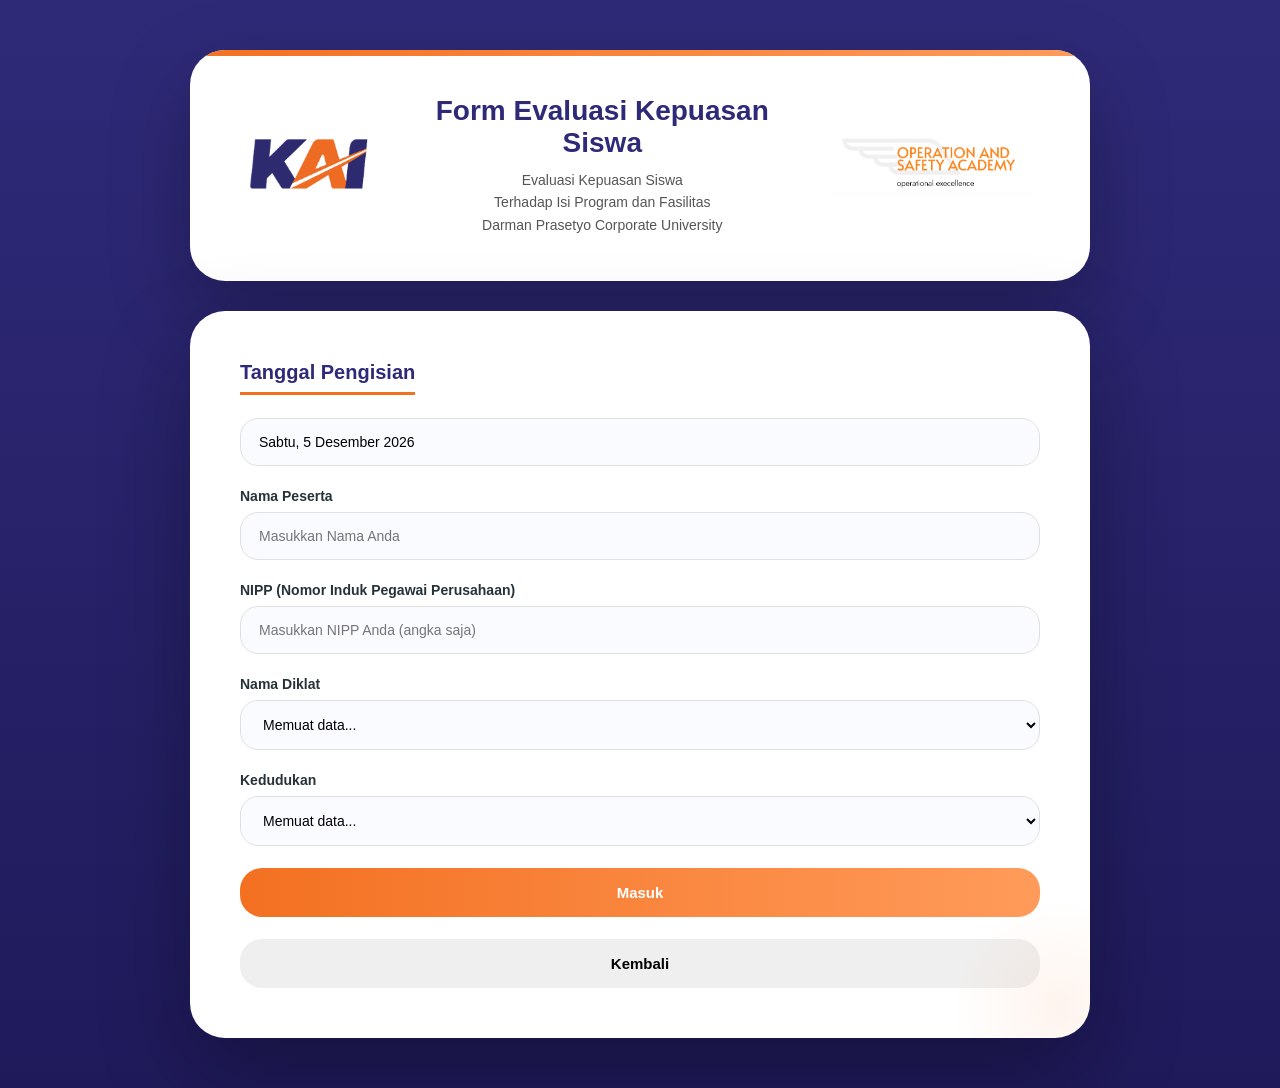
==== form1.html @ d9e7c731 "Add BIMSUH EVALUATION WEB FORM" ====
<!DOCTYPE html>
<html>
  <head>
    <title>Form Evaluasi Kepuasan Siswa</title>
    <meta name="viewport" content="width=device-width, initial-scale=1.0" />
    <link href="https://fonts.googleapis.com/css2?family=Inter:wght@400;500;600;700&display=swap" rel="stylesheet" />
    <link rel="stylesheet" href="assets/css/style.css" />
  </head>
  <body>
    <!-- ================= HEADER ================= -->
    <div class="header-wrapper">
      <div class="header-inner">
        <div class="logo-left">
          <img src="assets/images/kai.png" alt="Logo KAI">
        </div>

        <div class="header-center">
          <h1>Form Evaluasi Kepuasan Siswa</h1>
          <p>
            Evaluasi Kepuasan Siswa<br>
            Terhadap Isi Program dan Fasilitas<br>
            Darman Prasetyo Corporate University
          </p>
        </div>

        <div class="logo-right">
          <img src="assets/images/operation.png" alt="Operation Safety Academy">
        </div>
      </div>
    </div>

    <!-- ================= HALAMAN LOGIN ================= -->
    <div class="container" id="loginPage">
      <div class="section">
        <div class="section-title">Tanggal Pengisian</div>
        <input type="text" id="tanggalLogin" readonly class="tanggal-box" />
      </div>

      <label>Nama Peserta</label>
      <input type="text" id="namaPeserta" placeholder="Masukkan Nama Anda" />

      <label>NIPP (Nomor Induk Pegawai Perusahaan)</label>
      <input type="text" id="NIPPPeserta" placeholder="Masukkan NIPP Anda (angka saja)" inputmode="numeric" pattern="[0-9]*" />

      <div id="nippError" style="color:red; font-size:13px; margin-top:5px;"></div>

      <label>Nama Diklat</label>
      <select id="diklatSelect">
      <option value="">Memuat data...</option>
    </select>

    <label>Kedudukan</label>
    <select id="kedudukanSelect">
      <option value="">Memuat data...</option>
    </select>

      <button onclick="login()">Masuk</button>
      <button onclick="window.location.href='index.html'">Kembali</button>
    </div>
    <!-- ===== END LOGIN ===== -->

    <!-- ================= HALAMAN FORM ================= -->
    <div class="container hidden" id="formPage">

      <div class="section">
        <div class="section-title">Identitas</div>
        <p><strong>Peserta:</strong> <span id="pesertaNama"></span></p>
        <p><strong>NIPP:</strong> <span id="pesertaNIPP"></span></p>
      </div>

      <form id="evaluasiForm">

        <input type="hidden" name="Nama" id="namaHidden" />
        <input type="hidden" name="Tanggal" id="tanggalHidden" />
        <input type="hidden" name="NIPP" id="nippHidden" />
        <input type="hidden" name="Diklat" id="diklatHidden" />
        <input type="hidden" name="Kedudukan" id="kedudukanHidden" />
        <input type="hidden" name="form_type" value="FASILITAS">

        <!-- ================= KEPUASAN ================= -->
        <div class="form-card">
      <div class="section-header">Kepuasan Terhadap Isi Program</div>

      <!-- Pertanyaan 1 -->
      <div class="scale-container">
        <div class="scale-label">
          Kepuasan isi program terhadap sasaran <span style="color:red">*</span>
        </div>

        <div class="scale-options">
          <span>Sangat Tidak Puas</span>

          <div class="numbers">
            <label><input type="radio" name="kepuasan_sasaran" value="1" required> 1</label>
            <label><input type="radio" name="kepuasan_sasaran" value="2"> 2</label>
            <label><input type="radio" name="kepuasan_sasaran" value="3"> 3</label>
            <label><input type="radio" name="kepuasan_sasaran" value="4"> 4</label>
          </div>

          <span>Sangat Puas</span>
        </div>
      </div>

      <!-- Pertanyaan 2 -->
      <div class="scale-container">
        <div class="scale-label">
          Isi program pelatihan tersusun secara sistematis <span style="color:red">*</span>
        </div>

        <div class="scale-options">
          <span>Sangat Tidak Puas</span>

          <div class="numbers">
            <label><input type="radio" name="program_sistematis" value="1" required> 1</label>
            <label><input type="radio" name="program_sistematis" value="2"> 2</label>
            <label><input type="radio" name="program_sistematis" value="3"> 3</label>
            <label><input type="radio" name="program_sistematis" value="4"> 4</label>
          </div>

          <span>Sangat Puas</span>
        </div>
      </div>

      <div class="scale-container">
        <div class="scale-label">
          Durasi Pelatihan <span style="color:red">*</span>
        </div>

        <div class="scale-options">
          <span>Sangat Tidak Puas</span>

          <div class="numbers">
            <label><input type="radio" name="durasi_pelatihan" value="1" required> 1</label>
            <label><input type="radio" name="durasi_pelatihan" value="2"> 2</label>
            <label><input type="radio" name="durasi_pelatihan" value="3"> 3</label>
            <label><input type="radio" name="durasi_pelatihan" value="4"> 4</label>
          </div>

          <span>Sangat Puas</span>
        </div>
      </div>

      <div class="scale-container">
        <div class="scale-label">
          Kesesuaian Penggunaan Metode Pengajaran (teori, praktek, diskusi, dll) <span style="color:red">*</span>
        </div>

        <div class="scale-options">
          <span>Sangat Tidak Puas</span>

          <div class="numbers">
            <label><input type="radio" name="metode_pengajaran" value="1" required> 1</label>
            <label><input type="radio" name="metode_pengajaran" value="2"> 2</label>
            <label><input type="radio" name="metode_pengajaran" value="3"> 3</label>
            <label><input type="radio" name="metode_pengajaran" value="4"> 4</label>
          </div>

          <span>Sangat Puas</span>
        </div>
      </div>

      <div class="scale-container">
        <div class="scale-label">
          Penambahan Keterampilan/pengetahuan dari program pelatihan yang diajarkan (teori, praktek, diskusi, dll) <span style="color:red">*</span>
        </div>

        <div class="scale-options">
          <span>Sangat Tidak Puas</span>

          <div class="numbers">
            <label><input type="radio" name="penambah_keterampilan" value="1" required> 1</label>
            <label><input type="radio" name="penambah_keterampilan" value="2"> 2</label>
            <label><input type="radio" name="penambah_keterampilan" value="3"> 3</label>
            <label><input type="radio" name="penambah_keterampilan" value="4"> 4</label>
          </div>

          <span>Sangat Puas</span>
        </div>
      </div>

      <div class="form-card">
      <div class="section-header">Kepuasan Terhadap Pelayanan Staff Penyelenggara & Fasilitas</div>

      <!-- Pertanyaan 1 -->
      <div class="scale-container">
        <div class="scale-label">
          Pelayanan Staff Penyelenggara <span style="color:red">*</span>
        </div>

        <div class="scale-options">
          <span>Sangat Tidak Puas</span>

          <div class="numbers">
            <label><input type="radio" name="pelayanan_staff" value="1" required> 1</label>
            <label><input type="radio" name="pelayanan_staff" value="2"> 2</label>
            <label><input type="radio" name="pelayanan_staff" value="3"> 3</label>
            <label><input type="radio" name="pelayanan_staff" value="4"> 4</label>
          </div>

          <span>Sangat Puas</span>
        </div>
      </div>

      <!-- Pertanyaan 1 -->
      <div class="scale-container">
        <div class="scale-label">
          Fasilitas Pelatihan (ruang kelas, perpusatakaan, media pelatihan) <span style="color:red">*</span>
        </div>

        <div class="scale-options">
          <span>Sangat Tidak Puas</span>

          <div class="numbers">
            <label><input type="radio" name="fasilitas_pelatihan" value="1" required> 1</label>
            <label><input type="radio" name="fasilitas_pelatihan" value="2"> 2</label>
            <label><input type="radio" name="fasilitas_pelatihan" value="3"> 3</label>
            <label><input type="radio" name="fasilitas_pelatihan" value="4"> 4</label>
          </div>

          <span>Sangat Puas</span>
        </div>
      </div>

      <!-- Pertanyaan 1 -->
      <div class="scale-container">
        <div class="scale-label">
          Fasilitas Kamar (ruang kamar, meja/kursi belajar) <span style="color:red">*</span>
        </div>

        <div class="scale-options">
          <span>Sangat Tidak Puas</span>

          <div class="numbers">
            <label><input type="radio" name="fasilitas_kamar" value="1" required> 1</label>
            <label><input type="radio" name="fasilitas_kamar" value="2"> 2</label>
            <label><input type="radio" name="fasilitas_kamar" value="3"> 3</label>
            <label><input type="radio" name="fasilitas_kamar" value="4"> 4</label>
          </div>

          <span>Sangat Puas</span>
        </div>
      </div>

    <!-- Pertanyaan 1 -->
      <div class="scale-container">
        <div class="scale-label">
          Fasilitas Kamar Mandi/WC <span style="color:red">*</span>
        </div>

        <div class="scale-options">
          <span>Sangat Tidak Puas</span>

          <div class="numbers">
            <label><input type="radio" name="fasilitas_wc" value="1" required> 1</label>
            <label><input type="radio" name="fasilitas_wc" value="2"> 2</label>
            <label><input type="radio" name="fasilitas_wc" value="3"> 3</label>
            <label><input type="radio" name="fasilitas_wc" value="4"> 4</label>
          </div>

          <span>Sangat Puas</span>
        </div>
      </div>

    <!-- Pertanyaan 1 -->
      <div class="scale-container">
        <div class="scale-label">
          Makanan (variasi menu, jumlah/volume makanan, dll) <span style="color:red">*</span>
        </div>

        <div class="scale-options">
          <span>Sangat Tidak Puas</span>

          <div class="numbers">
            <label><input type="radio" name="kepuasan_makan" value="1" required> 1</label>
            <label><input type="radio" name="kepuasan_makan" value="2"> 2</label>
            <label><input type="radio" name="kepuasan_makan" value="3"> 3</label>
            <label><input type="radio" name="kepuasan_makan" value="4"> 4</label>
          </div>

          <span>Sangat Puas</span>
        </div>
      </div>
    </div>

    <div class="form-card">
      <div class="section-header">
        Kritik dan Saran Terhadap Isi Program
      </div>

      <textarea name="kritik_isi_program" rows="4"
      placeholder="Jawaban Anda"></textarea>
    </div>

    <!-- ========================= -->
    <!-- KRITIK FASILITAS -->
    <!-- ========================= -->

    <div class="form-card">
      <div class="section-header">
        Kritik dan Saran Terhadap Fasilitas & Program
      </div>

      <textarea name="kritik_fasilitas_program" rows="4"
      placeholder="Jawaban Anda"></textarea>
    </div>

    <div class="form-card">
      <div class="section-header">
        Apa yang Anda Dapat Setelah Mengikuti Diklat Ini(terkait pengetahuan, keterampilan, dan sikap)
      </div>

      <textarea name="dapat_apa" rows="4"
      placeholder="Jawaban Anda"></textarea>
    </div>

    <div class="form-card">
      <div class="section-header">
        Adakah Perbedaan Antara Sebelum dan Setelah Mengikuti Diklat?
      </div>

      <textarea name="perbedaan_sebelum_sesudah" rows="4"
      placeholder="Jawaban Anda"></textarea>
    </div>


        <button type="submit">Kirim Evaluasi</button>

      </form>

    </div>
    <!-- ===== END FORM PAGE ===== -->


    <!-- ================= SUCCESS OVERLAY ================= -->
    <div class="overlay" id="successOverlay">
      <div class="success-card">
        <div class="checkmark">✔</div>
        <h2>Evaluasi Berhasil Dikirim</h2>
        <p>Terima kasih atas partisipasi Anda.</p>
        <button onclick="kembaliKeAwal()">Isi Evaluasi Lagi</button>
      </div>
    </div>

    <!-- ======== SCRIPT ======== -->
    <script src="assets/js/script.js"></script>
  </body>
</html>
---- assets/css/style.css ----
:root {
--kai-blue: #2f2a78;
--kai-blue-dark: #1f1a5a;
--kai-orange: #f37021;
--kai-light: #f4f6ff;
--kai-text: #263238;
--radius: 22px;
}

/* RESET */
* {
box-sizing: border-box;
margin: 0;
padding: 0;
}

body {
font-family: "Segoe UI", Arial, sans-serif;
background: linear-gradient(180deg, var(--kai-blue) 0%, var(--kai-blue-dark) 100%);
min-height: 100vh;
display: flex;
flex-direction: column;
align-items: center;
padding: 50px 15px;
color: var(--kai-text);
}

/* ================= HEADER ================= */

.header-wrapper {
background: white;
border-radius: 35px;
padding: 45px 55px;
width: 100%;
max-width: 900px;
box-shadow: 0 30px 80px rgba(0, 0, 0, 0.25);
margin-bottom: 30px;
position: relative;
overflow: hidden;
}

/* aksen garis orange */
.header-wrapper::before {
content: "";
position: absolute;
top: 0;
left: 0;
height: 6px;
width: 100%;
background: linear-gradient(90deg, var(--kai-orange), #ff9b5a);
}

.header-inner {
display: flex;
align-items: center;
justify-content: space-between;
gap: 20px;
}

.logo-left img,
.logo-right img {
height: 60px;
}

.header-center {
text-align: center;
flex: 1;
}

.header-center h1 {
font-size: 28px;
font-weight: 700;
color: var(--kai-blue);
margin-bottom: 10px;
}

.header-center p {
font-size: 14px;
color: #555;
line-height: 1.6;
}

/* ================= CARD ================= */

.container {
width: 100%;
max-width: 900px;
background: white;
padding: 50px;
border-radius: 35px;
box-shadow: 0 35px 90px rgba(0, 0, 0, 0.3);
animation: fadeIn 0.4s ease;
position: relative;
overflow: hidden;
}

/* subtle watermark effect */
.container::after {
content: "";
position: absolute;
bottom: -80px;
right: -80px;
width: 220px;
height: 220px;
background: radial-gradient(circle, var(--kai-orange) 0%, transparent 70%);
opacity: 0.08;
}

@keyframes fadeIn {
from {
    opacity: 0;
    transform: translateY(15px);
}
to {
    opacity: 1;
    transform: translateY(0);
}
}

.hidden {
display: none;
}

.section-title {
font-size: 20px;
font-weight: 700;
color: var(--kai-blue);
margin-bottom: 15px;
padding-bottom: 8px;
border-bottom: 3px solid var(--kai-orange);
display: inline-block;
}

/* ================= INPUT ================= */

label {
font-weight: 600;
margin-top: 22px;
display: block;
font-size: 14px;
}

input[type="text"],
select,
textarea {
width: 100%;
margin-top: 8px;
padding: 15px 18px;
border-radius: 18px;
border: 1px solid #e0e0e0;
background: #fafbff;
font-size: 14px;
transition: 0.25s;
}

input:focus,
select:focus,
textarea:focus {
outline: none;
border: 1px solid var(--kai-blue);
background: white;
box-shadow: 0 0 0 4px rgba(47, 42, 120, 0.12);
}

/* ================= BUTTON ================= */

button {
width: 100%;
margin-top: 22px;
padding: 16px;
border: none;
border-radius: 22px;
font-size: 15px;
font-weight: 700;
cursor: pointer;
transition: 0.25s;
}

/* Tombol Login */
#loginPage button:first-of-type {
background: linear-gradient(90deg, var(--kai-orange), #ff9b5a);
color: white;
}

/* Tombol Submit */
button[type="submit"] {
background: linear-gradient(90deg, var(--kai-blue), #4238a6);
color: white;
}

/* Logout */
.logout {
background: #1e1e1e;
color: white;
}

button:hover {
transform: translateY(-2px);
opacity: 0.9;
}

/* ================= SCALE ================= */

.scale-container {
margin-top: 28px;
padding: 25px;
background: var(--kai-light);
border-radius: 25px;
border-left: 6px solid var(--kai-orange);
transition: 0.3s;
}

.scale-container:hover {
box-shadow: 0 15px 40px rgba(0, 0, 0, 0.08);
transform: translateY(-3px);
}

.scale-label {
font-weight: 600;
margin-bottom: 18px;
font-size: 14px;
}

.scale-options {
display: flex;
align-items: center;
justify-content: space-between;
gap: 15px;
font-size: 13px;
}

.scale-options .numbers {
display: flex;
gap: 35px;
}

.scale-options input[type="radio"] {
width: 20px;
height: 20px;
accent-color: var(--kai-blue);
cursor: pointer;
}

/* ================= FORM CARD ================= */

.form-card {
background: var(--kai-light);
padding: 30px;
border-radius: 28px;
margin-top: 35px;
border-left: 6px solid var(--kai-blue);
}

.section-header {
font-weight: 700;
font-size: 16px;
color: var(--kai-blue);
margin-bottom: 18px;
}

/* ================= SUCCESS ================= */

.overlay {
position: fixed;
top: 0;
left: 0;
width: 100%;
height: 100%;
background: rgba(0, 0, 0, 0.65);
display: none;
align-items: center;
justify-content: center;
z-index: 9999;
}

.success-card {
background: white;
padding: 65px;
border-radius: 35px;
text-align: center;
box-shadow: 0 40px 100px rgba(0, 0, 0, 0.35);
max-width: 420px;
}

.checkmark {
width: 100px;
height: 100px;
border-radius: 50%;
background: var(--kai-orange);
display: flex;
align-items: center;
justify-content: center;
font-size: 45px;
color: white;
margin: auto;
}

.success-card h2 {
margin-top: 25px;
color: var(--kai-blue);
}

.success-card p {
margin: 15px 0 30px;
color: #555;
}

.success-card button {
background: var(--kai-blue);
color: white;
padding: 12px 28px;
border-radius: 20px;
}

button:disabled {
background: #9ca3af !important;
cursor: not-allowed;
opacity: 0.8;
transform: none !important;
box-shadow: none !important;
}
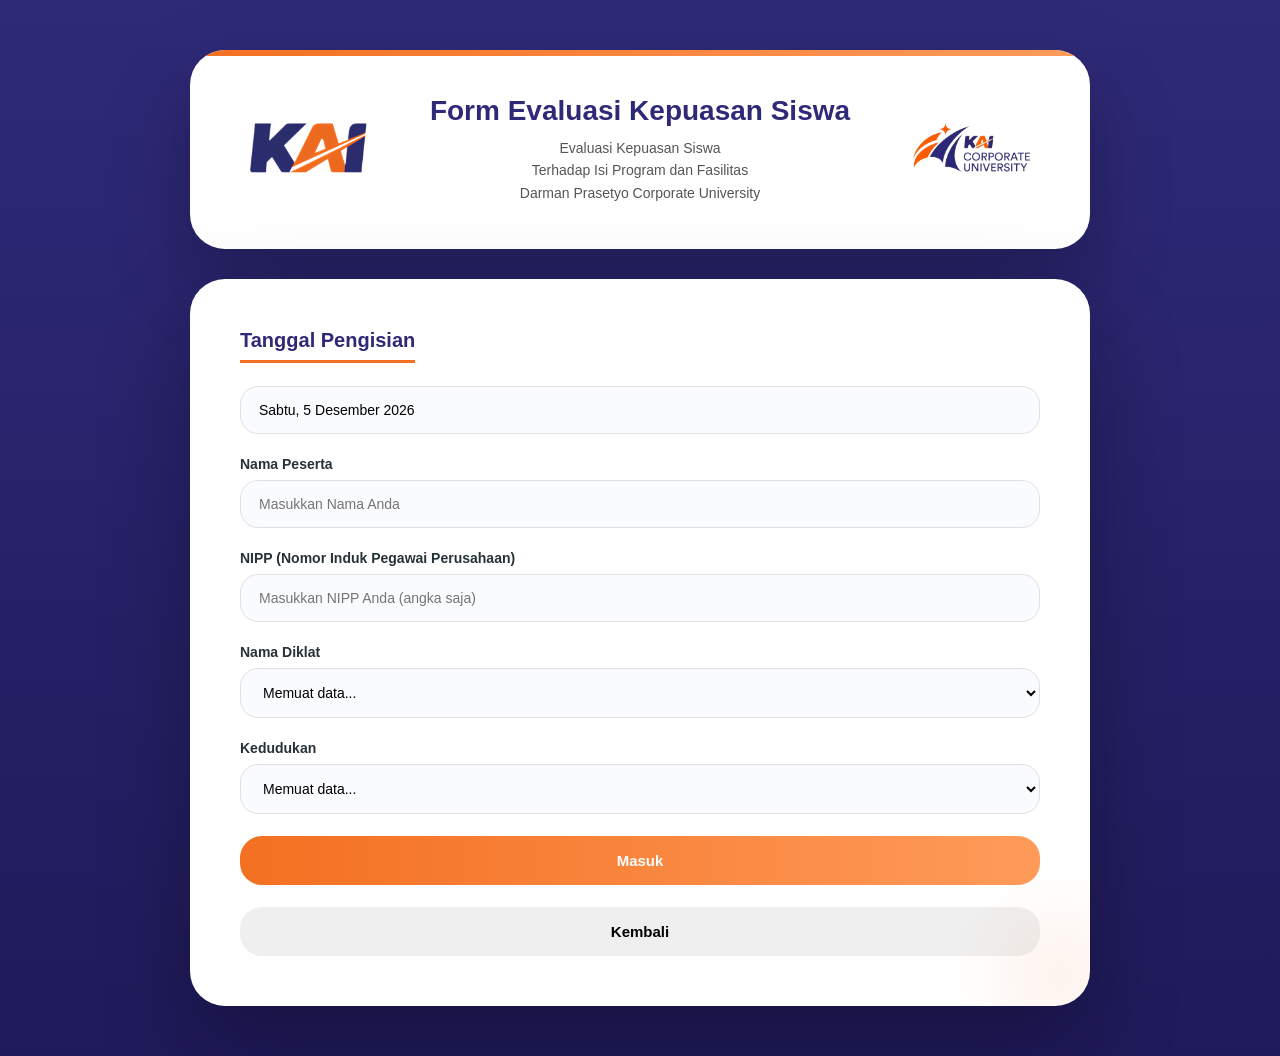
==== commit c47d59bc: "Edit Existing Images" ====
--- a/form1.html
+++ b/form1.html
@@ -7,7 +7,7 @@
     <link rel="stylesheet" href="assets/css/style.css" />
   </head>
   <body>
-    <!-- ================= HEADER ================= -->
+    <!-- HEADER -->
     <div class="header-wrapper">
       <div class="header-inner">
         <div class="logo-left">
@@ -24,12 +24,12 @@
         </div>
 
         <div class="logo-right">
-          <img src="assets/images/operation.png" alt="Operation Safety Academy">
-        </div>
-      </div>
-    </div>
-
-    <!-- ================= HALAMAN LOGIN ================= -->
+          <img src="assets/images/kaicorpu.png" alt="KAI Corporate University">
+        </div>
+      </div>
+    </div>
+
+    <!-- HALAMAN LOGIN -->
     <div class="container" id="loginPage">
       <div class="section">
         <div class="section-title">Tanggal Pengisian</div>
@@ -57,9 +57,9 @@
       <button onclick="login()">Masuk</button>
       <button onclick="window.location.href='index.html'">Kembali</button>
     </div>
-    <!-- ===== END LOGIN ===== -->
-
-    <!-- ================= HALAMAN FORM ================= -->
+    <!-- END LOGIN -->
+
+    <!-- HALAMAN FORM -->
     <div class="container hidden" id="formPage">
 
       <div class="section">
@@ -77,11 +77,10 @@
         <input type="hidden" name="Kedudukan" id="kedudukanHidden" />
         <input type="hidden" name="form_type" value="FASILITAS">
 
-        <!-- ================= KEPUASAN ================= -->
+        <!-- KEPUASAN -->
         <div class="form-card">
       <div class="section-header">Kepuasan Terhadap Isi Program</div>
 
-      <!-- Pertanyaan 1 -->
       <div class="scale-container">
         <div class="scale-label">
           Kepuasan isi program terhadap sasaran <span style="color:red">*</span>
@@ -101,7 +100,6 @@
         </div>
       </div>
 
-      <!-- Pertanyaan 2 -->
       <div class="scale-container">
         <div class="scale-label">
           Isi program pelatihan tersusun secara sistematis <span style="color:red">*</span>
@@ -201,7 +199,6 @@
         </div>
       </div>
 
-      <!-- Pertanyaan 1 -->
       <div class="scale-container">
         <div class="scale-label">
           Fasilitas Pelatihan (ruang kelas, perpusatakaan, media pelatihan) <span style="color:red">*</span>
@@ -221,7 +218,6 @@
         </div>
       </div>
 
-      <!-- Pertanyaan 1 -->
       <div class="scale-container">
         <div class="scale-label">
           Fasilitas Kamar (ruang kamar, meja/kursi belajar) <span style="color:red">*</span>
@@ -241,7 +237,6 @@
         </div>
       </div>
 
-    <!-- Pertanyaan 1 -->
       <div class="scale-container">
         <div class="scale-label">
           Fasilitas Kamar Mandi/WC <span style="color:red">*</span>
@@ -261,7 +256,6 @@
         </div>
       </div>
 
-    <!-- Pertanyaan 1 -->
       <div class="scale-container">
         <div class="scale-label">
           Makanan (variasi menu, jumlah/volume makanan, dll) <span style="color:red">*</span>
@@ -291,10 +285,7 @@
       placeholder="Jawaban Anda"></textarea>
     </div>
 
-    <!-- ========================= -->
     <!-- KRITIK FASILITAS -->
-    <!-- ========================= -->
-
     <div class="form-card">
       <div class="section-header">
         Kritik dan Saran Terhadap Fasilitas & Program
@@ -328,10 +319,10 @@
       </form>
 
     </div>
-    <!-- ===== END FORM PAGE ===== -->
-
-
-    <!-- ================= SUCCESS OVERLAY ================= -->
+    <!-- END FORM PAGE -->
+
+
+    <!-- SUCCESS OVERLAY -->
     <div class="overlay" id="successOverlay">
       <div class="success-card">
         <div class="checkmark">✔</div>
@@ -340,8 +331,6 @@
         <button onclick="kembaliKeAwal()">Isi Evaluasi Lagi</button>
       </div>
     </div>
-
-    <!-- ======== SCRIPT ======== -->
     <script src="assets/js/script.js"></script>
   </body>
 </html>
--- a/assets/css/style.css
+++ b/assets/css/style.css
@@ -25,7 +25,7 @@
 color: var(--kai-text);
 }
 
-/* ================= HEADER ================= */
+/* HEADER */
 
 .header-wrapper {
 background: white;
@@ -39,7 +39,6 @@
 overflow: hidden;
 }
 
-/* aksen garis orange */
 .header-wrapper::before {
 content: "";
 position: absolute;
@@ -80,7 +79,7 @@
 line-height: 1.6;
 }
 
-/* ================= CARD ================= */
+/* CARD */
 
 .container {
 width: 100%;
@@ -94,7 +93,6 @@
 overflow: hidden;
 }
 
-/* subtle watermark effect */
 .container::after {
 content: "";
 position: absolute;
@@ -131,7 +129,7 @@
 display: inline-block;
 }
 
-/* ================= INPUT ================= */
+/* INPUT */
 
 label {
 font-weight: 600;
@@ -162,7 +160,7 @@
 box-shadow: 0 0 0 4px rgba(47, 42, 120, 0.12);
 }
 
-/* ================= BUTTON ================= */
+/* BUTTON */
 
 button {
 width: 100%;
@@ -176,19 +174,16 @@
 transition: 0.25s;
 }
 
-/* Tombol Login */
 #loginPage button:first-of-type {
 background: linear-gradient(90deg, var(--kai-orange), #ff9b5a);
 color: white;
 }
 
-/* Tombol Submit */
 button[type="submit"] {
 background: linear-gradient(90deg, var(--kai-blue), #4238a6);
 color: white;
 }
 
-/* Logout */
 .logout {
 background: #1e1e1e;
 color: white;
@@ -199,7 +194,7 @@
 opacity: 0.9;
 }
 
-/* ================= SCALE ================= */
+/* SCALE */
 
 .scale-container {
 margin-top: 28px;
@@ -241,7 +236,7 @@
 cursor: pointer;
 }
 
-/* ================= FORM CARD ================= */
+/* FORM CARD */
 
 .form-card {
 background: var(--kai-light);
@@ -258,7 +253,7 @@
 margin-bottom: 18px;
 }
 
-/* ================= SUCCESS ================= */
+/* SUCCESS */
 
 .overlay {
 position: fixed;
@@ -318,4 +313,88 @@
 opacity: 0.8;
 transform: none !important;
 box-shadow: none !important;
+}
+
+/* RESPONSIVE MOBILE */
+@media (max-width: 768px) {
+  .header-wrapper {
+    padding: 30px 20px;
+  }
+
+  .header-inner {
+    flex-wrap: wrap;
+    justify-content: center;
+    gap: 15px;
+  }
+
+  .logo-left { order: 1; }
+  .logo-right { order: 2; }
+  .header-center {
+    order: 3;
+    width: 100%;
+    margin-top: 10px;
+  }
+
+  .logo-left img, .logo-right img {
+    height: 45px;
+  }
+
+  .header-center h1 {
+    font-size: 22px;
+  }
+
+  .header-center p {
+    font-size: 13px;
+  }
+
+  .container {
+    padding: 30px 20px;
+  }
+  .form-card {
+    padding: 20px 15px;
+  }
+  .scale-container {
+    padding: 20px 15px;
+  }
+
+  .scale-options {
+    flex-wrap: wrap;
+  }
+
+  .scale-options span:first-of-type {
+    order: 1;
+    width: 48%;
+    text-align: left;
+    font-size: 12px;
+    line-height: 1.4;
+  }
+
+  .scale-options span:last-of-type {
+    order: 2;
+    width: 48%;
+    text-align: right;
+    font-size: 12px;
+    line-height: 1.4;
+  }
+
+  .scale-options .numbers {
+    order: 3;
+    width: 100%;
+    justify-content: space-around;
+    margin-top: 15px;
+    gap: 0;
+  }
+
+  .scale-options .numbers label {
+    display: flex;
+    flex-direction: column;
+    align-items: center;
+    gap: 8px;
+    margin-top: 0;
+  }
+  
+  .scale-options input[type="radio"] {
+    width: 24px;
+    height: 24px;
+  }
 }
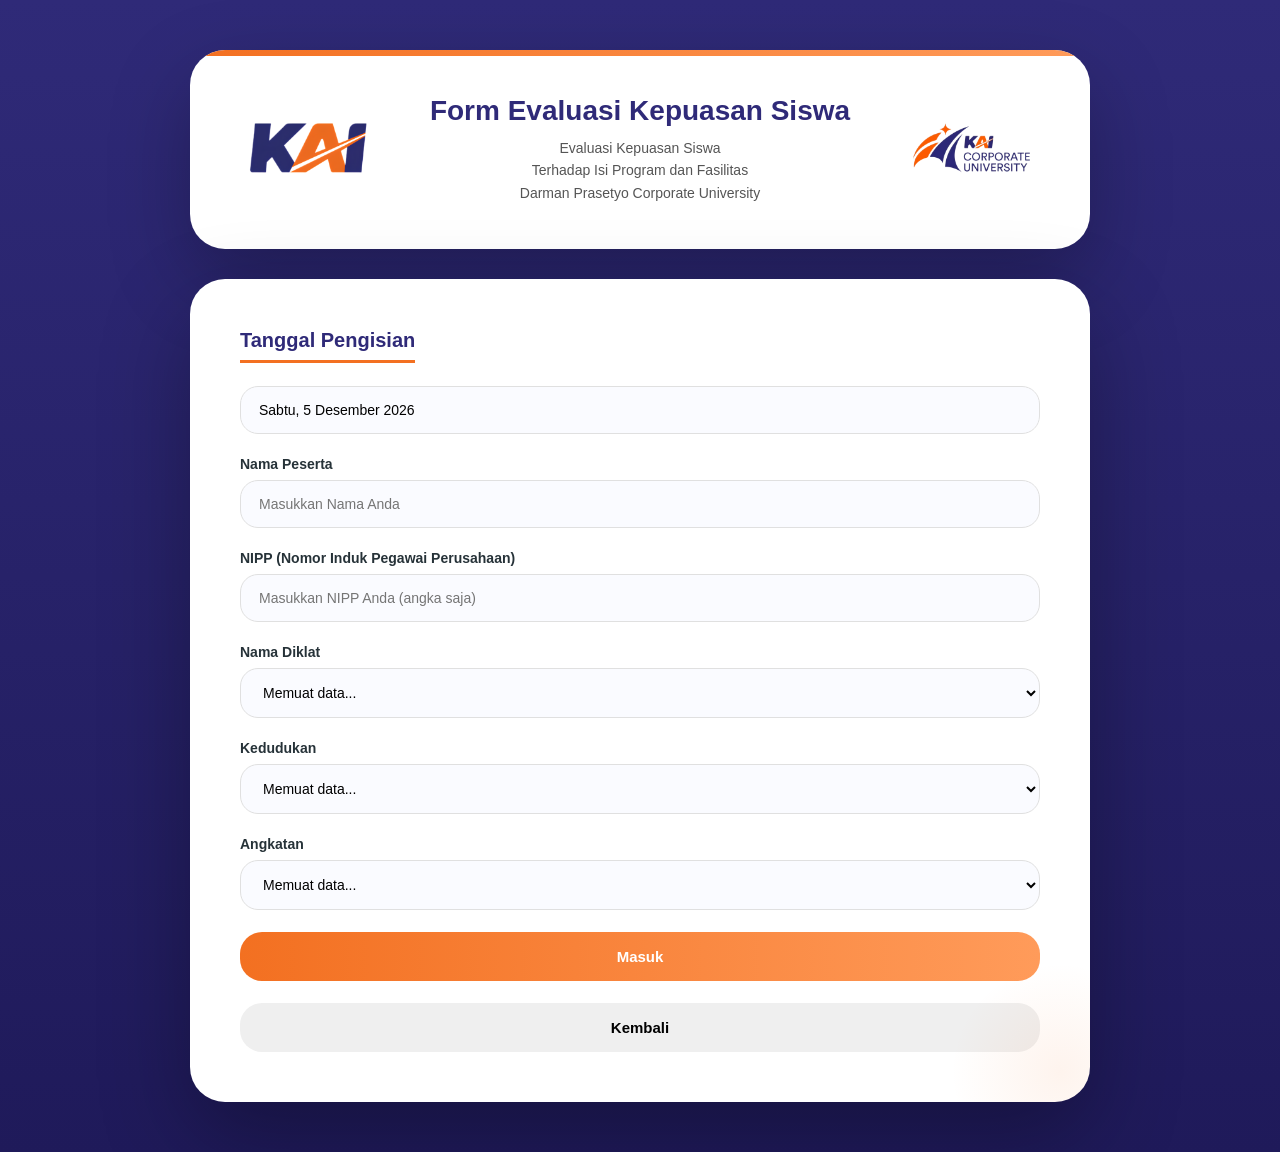
==== commit 195b1c4b: "Edit forms, script and db" ====
--- a/form1.html
+++ b/form1.html
@@ -54,6 +54,11 @@
       <option value="">Memuat data...</option>
     </select>
 
+    <label>Angkatan</label>
+    <select id="angkatanSelect">
+      <option value="">Memuat data...</option>
+    </select>
+
       <button onclick="login()">Masuk</button>
       <button onclick="window.location.href='index.html'">Kembali</button>
     </div>
@@ -75,6 +80,7 @@
         <input type="hidden" name="NIPP" id="nippHidden" />
         <input type="hidden" name="Diklat" id="diklatHidden" />
         <input type="hidden" name="Kedudukan" id="kedudukanHidden" />
+        <input type="hidden" name="Angkatan" id="angkatanHidden" />
         <input type="hidden" name="form_type" value="FASILITAS">
 
         <!-- KEPUASAN -->
@@ -297,7 +303,7 @@
 
     <div class="form-card">
       <div class="section-header">
-        Apa yang Anda Dapat Setelah Mengikuti Diklat Ini(terkait pengetahuan, keterampilan, dan sikap)
+        Apa yang Anda Dapat Setelah Mengikuti Diklat Ini (terkait pengetahuan, keterampilan, dan sikap)
       </div>
 
       <textarea name="dapat_apa" rows="4"
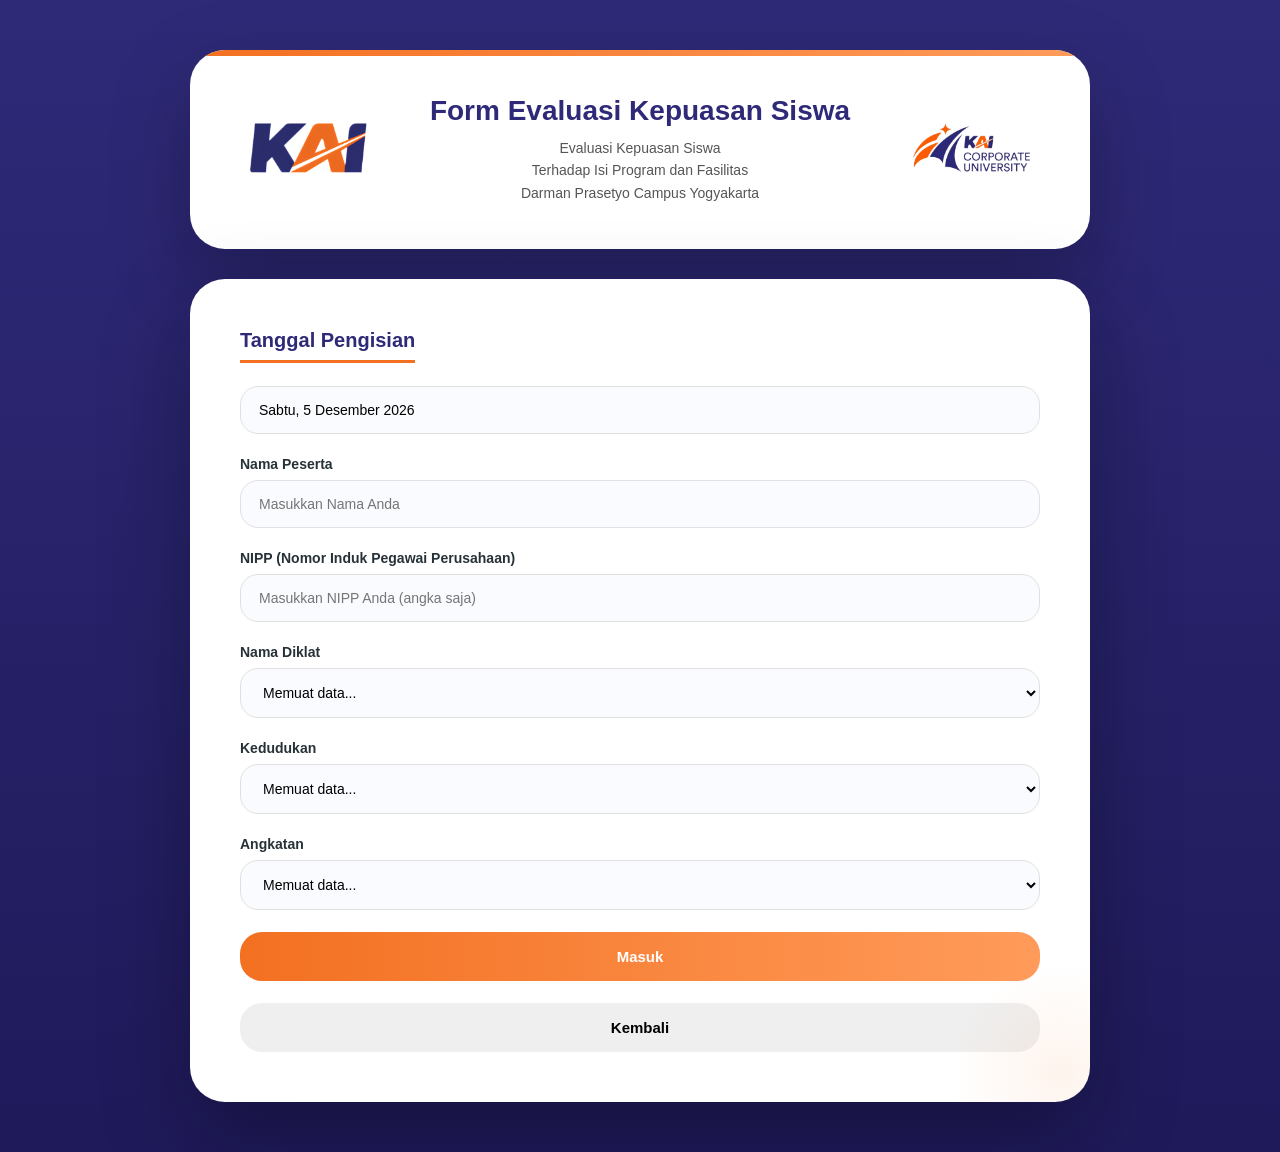
==== commit d80acfbd: "Edit Campus name" ====
--- a/form1.html
+++ b/form1.html
@@ -19,7 +19,7 @@
           <p>
             Evaluasi Kepuasan Siswa<br>
             Terhadap Isi Program dan Fasilitas<br>
-            Darman Prasetyo Corporate University
+            Darman Prasetyo Campus Yogyakarta
           </p>
         </div>
 
